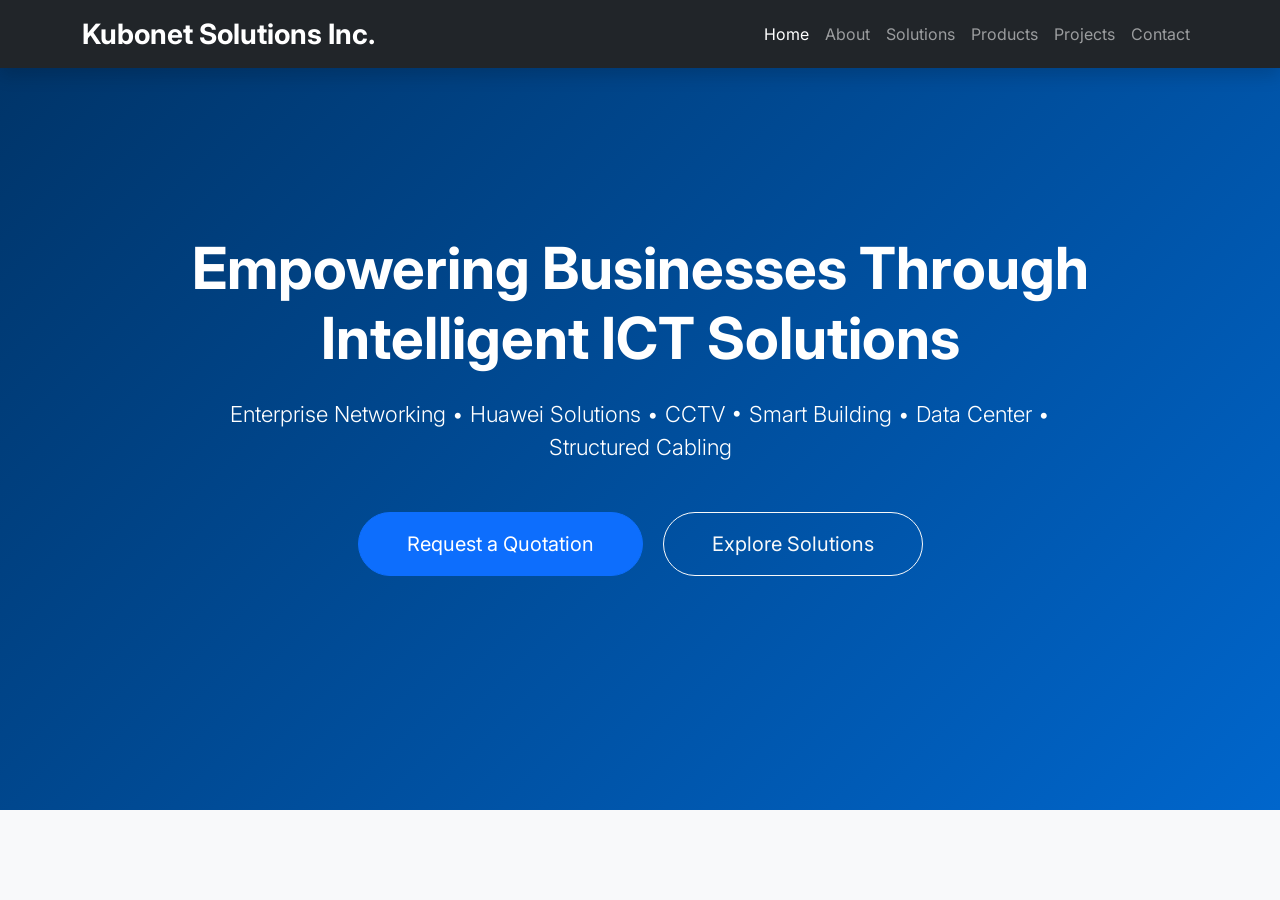
==== index.html @ d98e553f "Add files via upload" ====
<!DOCTYPE html>
<html lang="en">

<head>

<meta charset="UTF-8">
<meta name="viewport" content="width=device-width, initial-scale=1.0">

<title>Kubonet Solutions Inc.</title>

<!-- Google Fonts -->
<link rel="preconnect" href="https://fonts.googleapis.com">
<link rel="preconnect" href="https://fonts.gstatic.com" crossorigin>

<link href="https://fonts.googleapis.com/css2?family=Inter:wght@300;400;500;600;700;800&family=Poppins:wght@400;500;600;700;800&display=swap" rel="stylesheet">

<!-- Bootstrap -->
<link href="https://cdn.jsdelivr.net/npm/bootstrap@5.3.7/dist/css/bootstrap.min.css" rel="stylesheet">

<link rel="stylesheet" href="css/style.css">

</head>

<body>

<nav class="navbar navbar-expand-lg navbar-dark bg-dark shadow fixed-top">

<div class="container">

<a class="navbar-brand fw-bold" href="index.html">

Kubonet Solutions Inc.

</a>

<button class="navbar-toggler"
type="button"
data-bs-toggle="collapse"
data-bs-target="#navbarNav">

<span class="navbar-toggler-icon"></span>

</button>

<div class="collapse navbar-collapse" id="navbarNav">

<ul class="navbar-nav ms-auto">

<li class="nav-item">
<a class="nav-link active" href="index.html">Home</a>
</li>

<li class="nav-item">
<a class="nav-link" href="about.html">About</a>
</li>

<li class="nav-item">
<a class="nav-link" href="solutions.html">Solutions</a>
</li>

<li class="nav-item">
<a class="nav-link" href="products.html">Products</a>
</li>

<li class="nav-item">
<a class="nav-link" href="projects.html">Projects</a>
</li>

<li class="nav-item">
<a class="nav-link" href="contact.html">Contact</a>
</li>

</ul>

</div>

</div>

</nav>

<section class="hero">

<div class="container text-center">

<h1 class="display-3 fw-bold">

Empowering Businesses Through Intelligent ICT Solutions

</h1>

<p class="lead mt-4">

Enterprise Networking • Huawei Solutions • CCTV • Smart Building • Data Center • Structured Cabling

</p>

<div class="mt-5">

<a href="contact.html" class="btn btn-primary btn-lg px-5 py-3">

Request a Quotation

</a>

<a href="solutions.html" class="btn btn-outline-light btn-lg px-5 py-3 ms-3">

Explore Solutions

</a>

</div>

</div>

</section>

<script src="https://cdn.jsdelivr.net/npm/bootstrap@5.3.7/dist/js/bootstrap.bundle.min.js"></script>

<script src="js/script.js"></script>

</body>

</html>
---- css/style.css ----
:root{

--primary:#0057B8;

--secondary:#00AEEF;

--dark:#1E293B;

--light:#F8FAFC;

--gray:#64748B;

--white:#FFFFFF;

}

body{

font-family:'Inter',sans-serif;

background:#f8f9fa;

color:#1F2937;

}

.hero{

height:90vh;

display:flex;

align-items:center;

justify-content:center;

text-align:center;

background:linear-gradient(135deg,#003366,#0066cc);

color:white;

}

.hero h1{

font-size:58px;

font-weight:bold;

margin-bottom:25px;

}

.hero p{

font-size:22px;

max-width:850px;

margin:auto;

}

.btn{

padding:15px 40px;

border-radius:50px;

}

.navbar-brand{

font-size:28px;

}
.about-section{

padding:100px 0;

background:#ffffff;

}

.section-tag{

color:#0d6efd;

font-weight:700;

letter-spacing:2px;

font-size:14px;

}

.section-title{

font-family:'Poppins',sans-serif;

font-size:42px;

font-weight:700;

margin-bottom:25px;

}

.section-text{

font-size:18px;

line-height:1.8;

color:#555;

}
.solution-card{

background:white;

padding:35px;

border-radius:15px;

box-shadow:0 5px 20px rgba(0,0,0,.08);

height:100%;

transition:.35s;

}

.solution-card:hover{

transform:translateY(-10px);

box-shadow:0 20px 35px rgba(0,0,0,.15);

}

.solution-card h3{

font-family:'Poppins',sans-serif;

font-size:24px;

margin-bottom:20px;

}

.solution-card p{

color:#666;

line-height:1.8;

}
.product-card{

background:#fff;

border-radius:15px;

overflow:hidden;

box-shadow:0 10px 25px rgba(0,0,0,.08);

transition:.35s;

height:100%;

}

.product-card:hover{

transform:translateY(-10px);

box-shadow:0 20px 40px rgba(0,0,0,.15);

}

.product-card img{

width:100%;

height:230px;

object-fit:cover;

}

.product-card h4{

font-family:'Poppins',sans-serif;

font-weight:600;

margin-bottom:15px;

}

.product-card p{

color:#666;

min-height:55px;

}
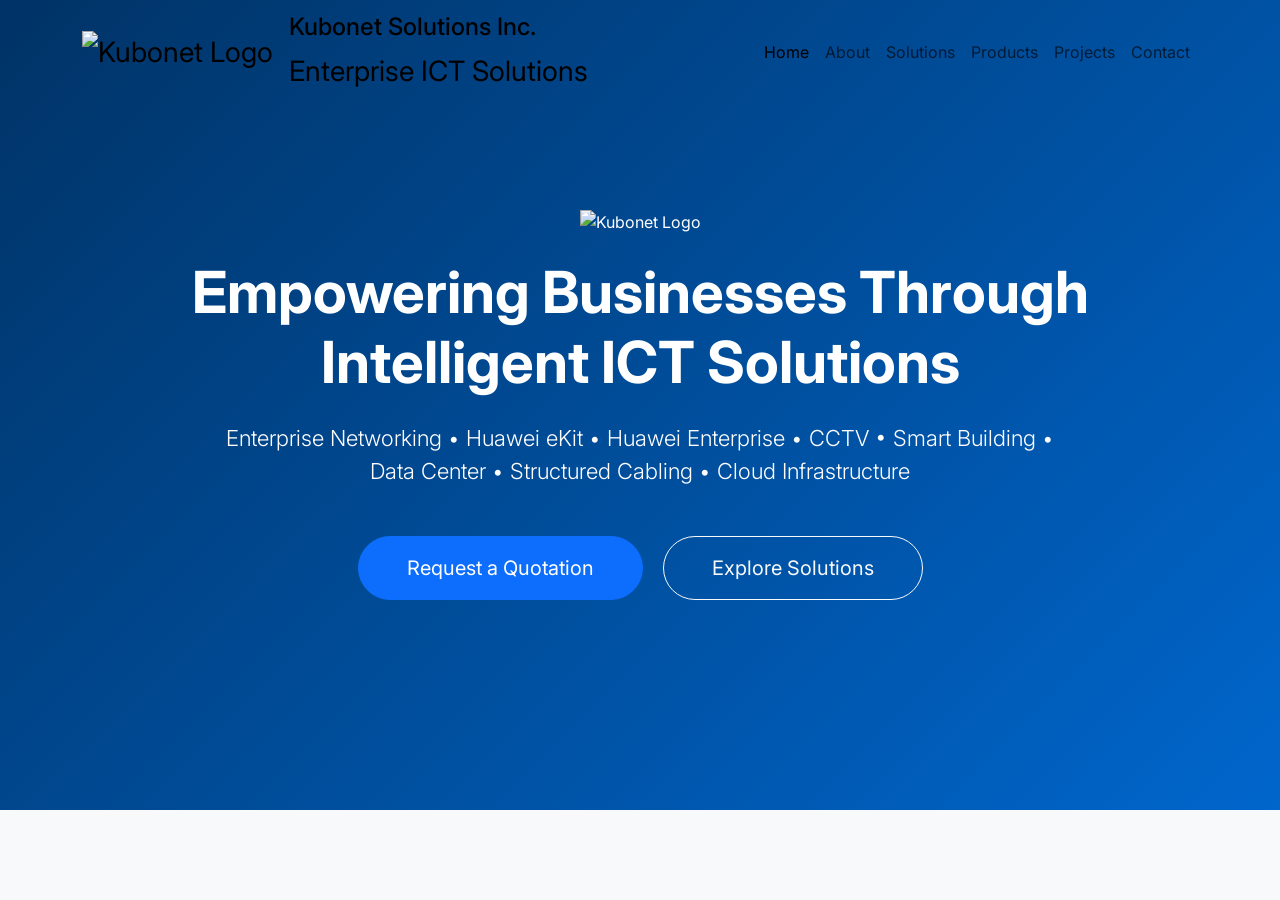
==== commit bcfd5c61: "Add files via upload" ====
--- a/index.html
+++ b/index.html
@@ -17,19 +17,40 @@
 <!-- Bootstrap -->
 <link href="https://cdn.jsdelivr.net/npm/bootstrap@5.3.7/dist/css/bootstrap.min.css" rel="stylesheet">
 
+<!-- Custom CSS -->
 <link rel="stylesheet" href="css/style.css">
 
 </head>
 
 <body>
 
-<nav class="navbar navbar-expand-lg navbar-dark bg-dark shadow fixed-top">
+<!-- ================= NAVBAR ================= -->
+
+<nav class="navbar navbar-expand-lg fixed-top custom-navbar">
 
 <div class="container">
 
-<a class="navbar-brand fw-bold" href="index.html">
+<a class="navbar-brand d-flex align-items-center" href="index.html">
+
+<img src="images/kbnlogo.png"
+class="logo-img"
+alt="Kubonet Logo">
+
+<div class="ms-3">
+
+<h4 class="brand-title">
 
 Kubonet Solutions Inc.
+
+</h4>
+
+<div class="brand-subtitle">
+
+Enterprise ICT Solutions
+
+</div>
+
+</div>
 
 </a>
 
@@ -42,7 +63,8 @@
 
 </button>
 
-<div class="collapse navbar-collapse" id="navbarNav">
+<div class="collapse navbar-collapse"
+id="navbarNav">
 
 <ul class="navbar-nav ms-auto">
 
@@ -78,9 +100,15 @@
 
 </nav>
 
+<!-- ================= HERO ================= -->
+
 <section class="hero">
 
 <div class="container text-center">
+
+<img src="images/kbnlogo.png"
+class="hero-logo mb-4"
+alt="Kubonet Logo">
 
 <h1 class="display-3 fw-bold">
 
@@ -90,19 +118,21 @@
 
 <p class="lead mt-4">
 
-Enterprise Networking • Huawei Solutions • CCTV • Smart Building • Data Center • Structured Cabling
+Enterprise Networking • Huawei eKit • Huawei Enterprise • CCTV • Smart Building • Data Center • Structured Cabling • Cloud Infrastructure
 
 </p>
 
 <div class="mt-5">
 
-<a href="contact.html" class="btn btn-primary btn-lg px-5 py-3">
+<a href="contact.html"
+class="btn btn-primary btn-lg px-5 py-3">
 
 Request a Quotation
 
 </a>
 
-<a href="solutions.html" class="btn btn-outline-light btn-lg px-5 py-3 ms-3">
+<a href="solutions.html"
+class="btn btn-outline-light btn-lg px-5 py-3 ms-3">
 
 Explore Solutions
 
